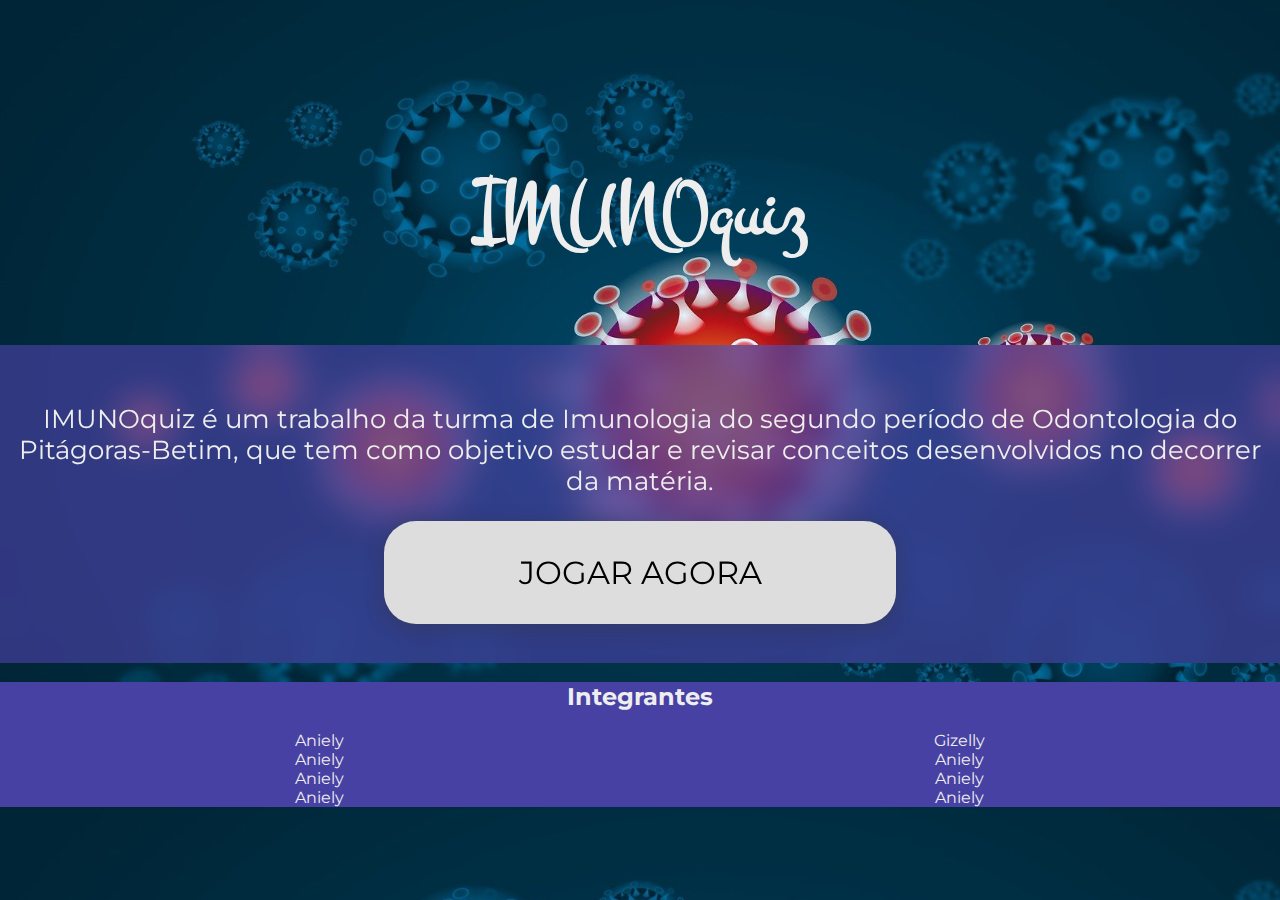
==== index.html @ 4851ad93 "integrantes" ====
<!DOCTYPE html>
<html>

<head>
    <meta name="theme-color" content="#2244aa">
    <meta http-equiv="Content-Type" content="text/html;charset=UTF-8">
    <title>Show do Milhão</title>

    <link href="https://fonts.googleapis.com/css2?family=Montez&family=Montserrat:wght@500&display=swap" rel="stylesheet">
    <link rel="stylesheet" href="./src/styles.css">
    <link rel="stylesheet" href="./src/index-style.css">
</head>

<body>
    <main>
        <div id="container">
            <h1>IMUNOquiz</h1>
            <section id="description">
                <p>IMUNOquiz é um trabalho da turma de Imunologia do segundo período de Odontologia do Pitágoras-Betim, que tem como objetivo estudar e revisar conceitos desenvolvidos no decorrer da matéria.</p>
                <a href="./game.html"><button>JOGAR AGORA</button></a>
            </section>
            <section id="instructions">

            </section>
        </div>
    </main>
    <footer>
        <h2>Integrantes</h2>
        <ul>
            <li>Aniely</li>
            <li>Gizelly</li>
            <li>Aniely</li>
            <li>Aniely</li>
            <li>Aniely</li>
            <li>Aniely</li>
            <li>Aniely</li>
            <li>Aniely</li>
        </ul>
    </footer>
</body>

</html>
---- src/styles.css ----
html{
    text-size-adjust: none;
}

main #container{
    width: 90%;
    margin: 0 auto;
}

body {
    text-align: center;
    color: #333333;
    font-family: Arial, Helvetica, sans-serif;
    background-color: #eeeeee;
    min-width: 100%;
    margin: 0 auto;
    font-size: 1em;
    height: 100%;   
}

h1{
    font-size: 2em;
    margin: 0;

}


main section#titulo{
    font-size: 2em;
}

main section#questao{
    font-size: 1.6em;
}


img {
    width: 90%;
}

button {
    font-size: 1.4em;
    border: none;
    background-color: #dddddd;
    border-radius: 1em;
    display: block;
    width: 80%;
    padding-top: 1em;
    padding-bottom: 1em;
    margin: 0.2em auto;
    box-shadow: 0px 4px 16px 4px #33333344;
}

button:hover{
    box-shadow: none;
}
---- src/index-style.css ----
html{
    text-size-adjust: none;
}

body{
    background-image: url(../files/corona.jpg);
    background-size: cover;
    background-color: #333333aa;
    color: #eeeeee;
    margin: 0;
    
  font-family: 'Montserrat', sans-serif;
}

ul{
    display: grid;
    grid-template-columns: auto auto;
    list-style-type: none;
    margin: 0;
    padding: 0;
}

li{
}

footer{
    position: relative;
    bottom: 0;
    background-color: #4841A4;
}


p {  
  font-size: 1.6em;
}


h1{
    font-family: 'Montez', cursive;
    font-size: 5em;
    margin: 2em 0 1em;
}

main #container{
    width: 100%;
}

section#description{
    background-color: #4841A4aa;
    padding: 2em 0;
    backdrop-filter: blur(1em);
}

button{
    font-family: 'Montserrat', sans-serif;
    font-size: 2em;
    width: 40%;
}

a{
    text-decoration: none;
}

@media only screen and (orientation: portrait) {
    h1{
        margin-top: 30%;
        font-size: 8em;
    }
    p{
        font-size: 2em;
    }
    section#description{
        padding: 4em 0;
    }
    button{
        width: 80%;
        font-size: 4em;
    }

    
    
}
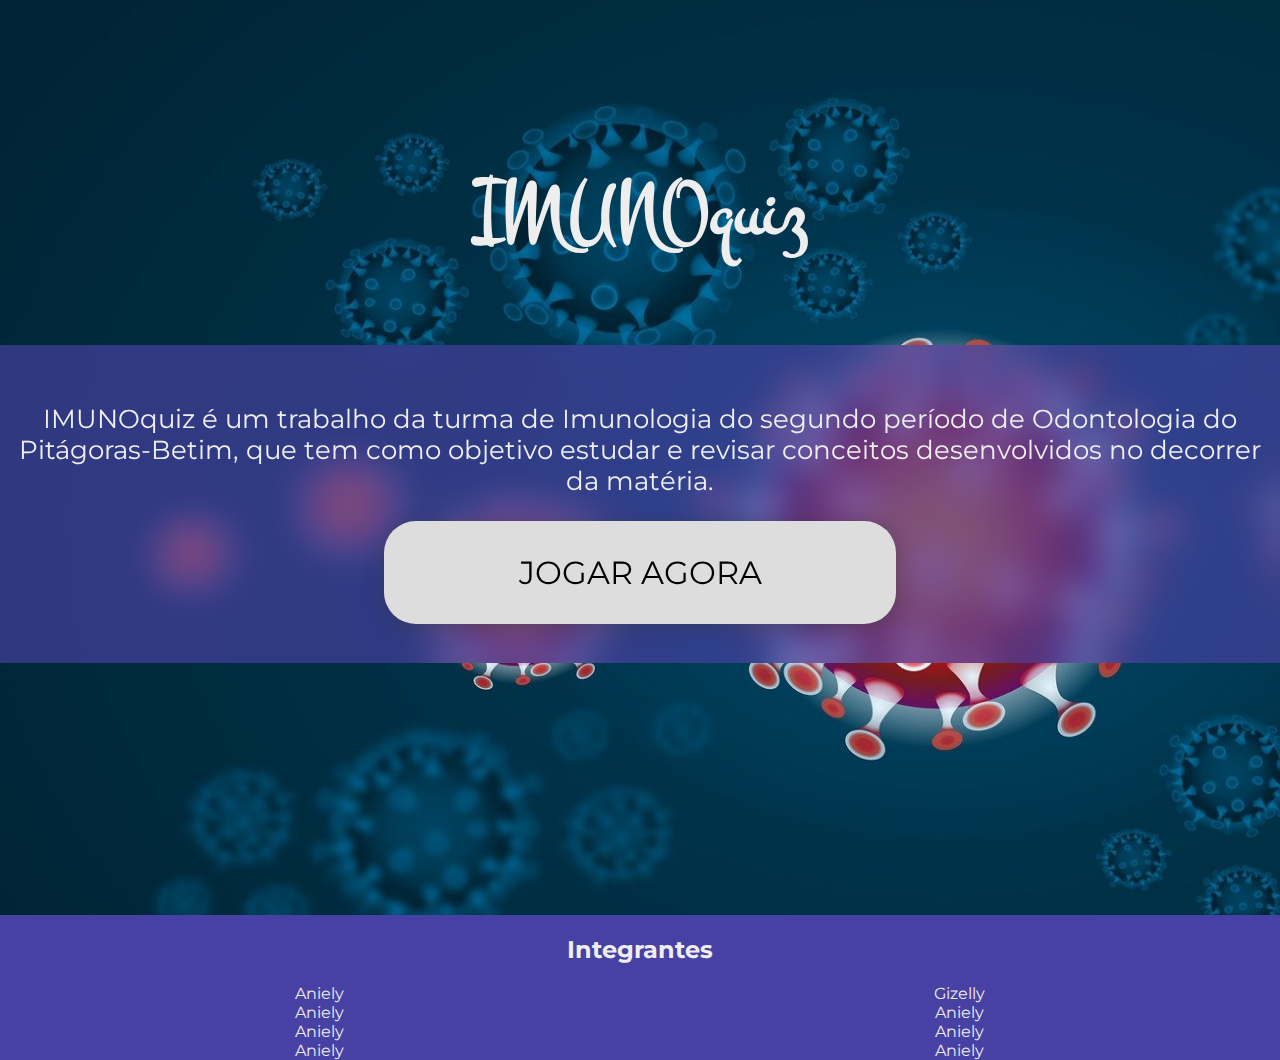
==== commit 076083fb: "footer - integrantes" ====
--- a/index.html
+++ b/index.html
@@ -12,8 +12,9 @@
 </head>
 
 <body>
+    <div id="container">
     <main>
-        <div id="container">
+       
             <h1>IMUNOquiz</h1>
             <section id="description">
                 <p>IMUNOquiz é um trabalho da turma de Imunologia do segundo período de Odontologia do Pitágoras-Betim, que tem como objetivo estudar e revisar conceitos desenvolvidos no decorrer da matéria.</p>
@@ -22,7 +23,7 @@
             <section id="instructions">
 
             </section>
-        </div>
+        
     </main>
     <footer>
         <h2>Integrantes</h2>
@@ -37,6 +38,7 @@
             <li>Aniely</li>
         </ul>
     </footer>
+</div>
 </body>
 
 </html>--- a/src/index-style.css
+++ b/src/index-style.css
@@ -24,7 +24,8 @@
 }
 
 footer{
-    position: relative;
+    width: 100%;
+    position: absolute;
     bottom: 0;
     background-color: #4841A4;
 }
@@ -41,7 +42,9 @@
     margin: 2em 0 1em;
 }
 
-main #container{
+#container{
+    position: relative;
+    min-height: 100vh;
     width: 100%;
 }
 
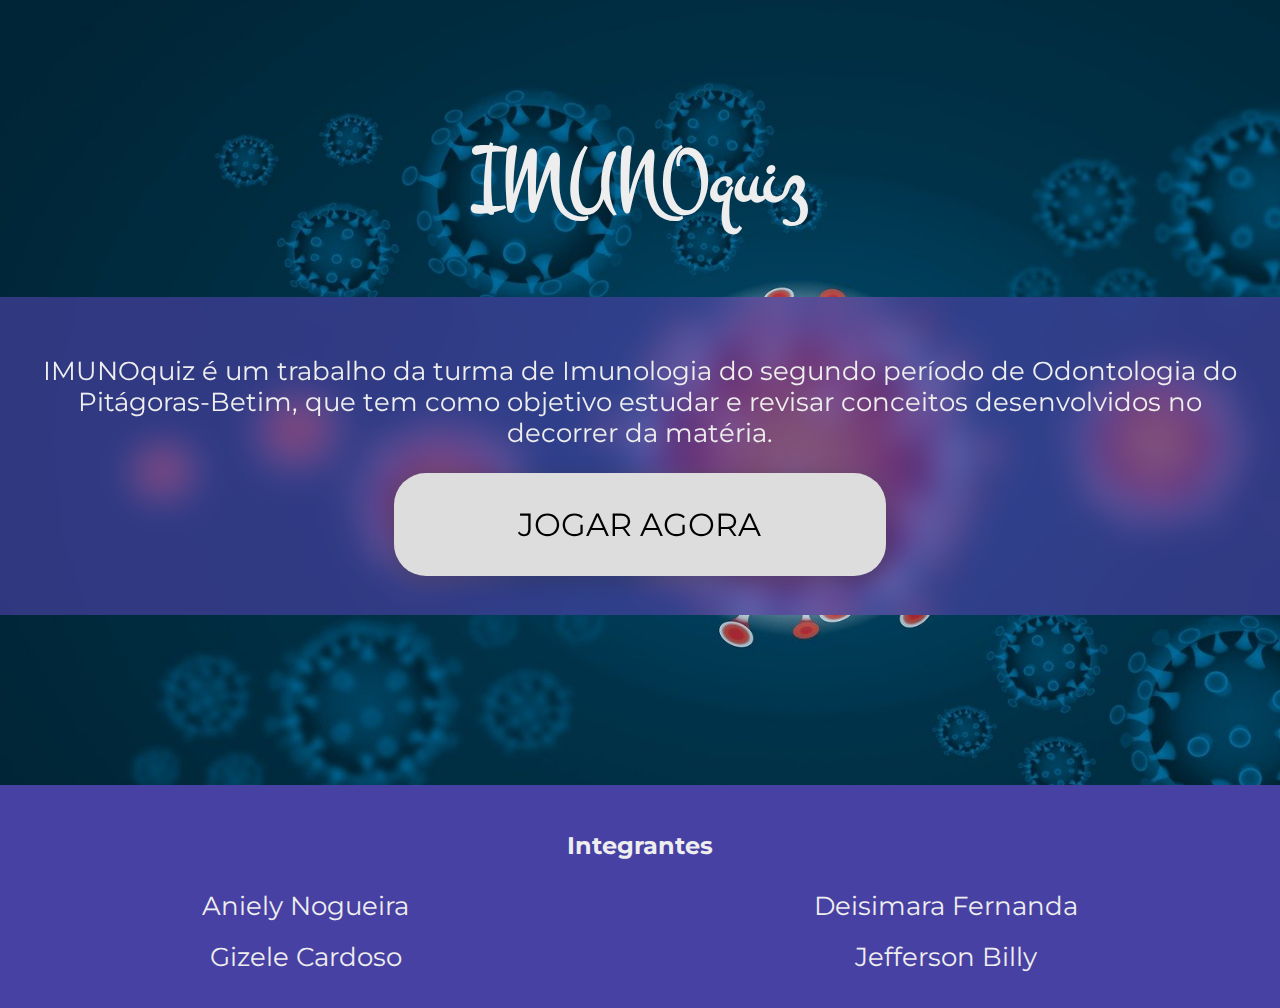
==== commit 13f5b4cc: "names" ====
--- a/index.html
+++ b/index.html
@@ -28,14 +28,10 @@
     <footer>
         <h2>Integrantes</h2>
         <ul>
-            <li>Aniely</li>
-            <li>Gizelly</li>
-            <li>Aniely</li>
-            <li>Aniely</li>
-            <li>Aniely</li>
-            <li>Aniely</li>
-            <li>Aniely</li>
-            <li>Aniely</li>
+            <li>Aniely Nogueira</li>
+            <li>Deisimara Fernanda</li>
+            <li>Gizele Cardoso</li>
+            <li>Jefferson Billy</li>
         </ul>
     </footer>
 </div>
--- a/src/styles.css
+++ b/src/styles.css
@@ -14,8 +14,7 @@
     background-color: #eeeeee;
     min-width: 100%;
     margin: 0 auto;
-    font-size: 1em;
-    height: 100%;   
+    font-size: 1em;   
 }
 
 h1{
@@ -33,18 +32,22 @@
     font-size: 1.6em;
 }
 
+img{
+    width: 16em;
+}
 
-img {
+button img {
     width: 90%;
 }
 
 button {
+    outline: none;
     font-size: 1.4em;
     border: none;
     background-color: #dddddd;
     border-radius: 1em;
     display: block;
-    width: 80%;
+    width: 60%;
     padding-top: 1em;
     padding-bottom: 1em;
     margin: 0.2em auto;
@@ -53,4 +56,48 @@
 
 button:hover{
     box-shadow: none;
+}
+
+div.placar{
+    width: 80%;
+    margin: 0 auto;
+    padding-top: 1.5em;
+    color: #eeeeee;
+    display: grid;
+    grid-template-columns: auto auto;
+    font-size: 1.6em;
+}
+
+div.placar div.acertos{
+    background-color: #00cc1188;    
+}
+
+div.placar div.erros{
+    background-color: #cc001188;
+}
+
+div.placar div.erros,
+div.placar div.acertos{
+    margin: 0 auto;
+    border-radius: 0.2em;
+    padding: 1em;
+    width: 60%;
+}
+
+div.placar div.erros h3,
+div.placar div.acertos h3{
+    margin: 0;
+}
+
+
+@media only screen and (orientation: portrait){
+    img{
+        width: 90%;
+    }
+    main #container{
+        width: 100%;
+    }
+    button{
+        width: 90%;
+    }
 }--- a/src/index-style.css
+++ b/src/index-style.css
@@ -3,11 +3,9 @@
 }
 
 body{
-    background-image: url(../files/corona.jpg);
-    background-size: cover;
-    background-color: #333333aa;
     color: #eeeeee;
     margin: 0;
+    
     
   font-family: 'Montserrat', sans-serif;
 }
@@ -18,14 +16,19 @@
     list-style-type: none;
     margin: 0;
     padding: 0;
+    font-size: 1.6em;
 }
 
 li{
+    padding: 0.4em;
 }
+
 
 footer{
     width: 100%;
-    position: absolute;
+    padding: 1.6em 0;
+    margin-top: 4em;
+    position: relative;
     bottom: 0;
     background-color: #4841A4;
 }
@@ -39,18 +42,22 @@
 h1{
     font-family: 'Montez', cursive;
     font-size: 5em;
-    margin: 2em 0 1em;
+    padding: 1.6em 0 0.8em;
 }
 
 #container{
+    background-image: url(../files/corona.jpg);
+    background-size: cover;
     position: relative;
     min-height: 100vh;
     width: 100%;
+    display: grid;
+    grid-template-rows: 80% auto;
 }
 
 section#description{
     background-color: #4841A4aa;
-    padding: 2em 0;
+    padding: 2em 1.6em;
     backdrop-filter: blur(1em);
 }
 
@@ -66,7 +73,6 @@
 
 @media only screen and (orientation: portrait) {
     h1{
-        margin-top: 30%;
         font-size: 8em;
     }
     p{
@@ -79,6 +85,10 @@
         width: 80%;
         font-size: 4em;
     }
+    ul{
+        grid-template-columns: auto;
+        font-size: 1.6em;
+    }
 
     
     
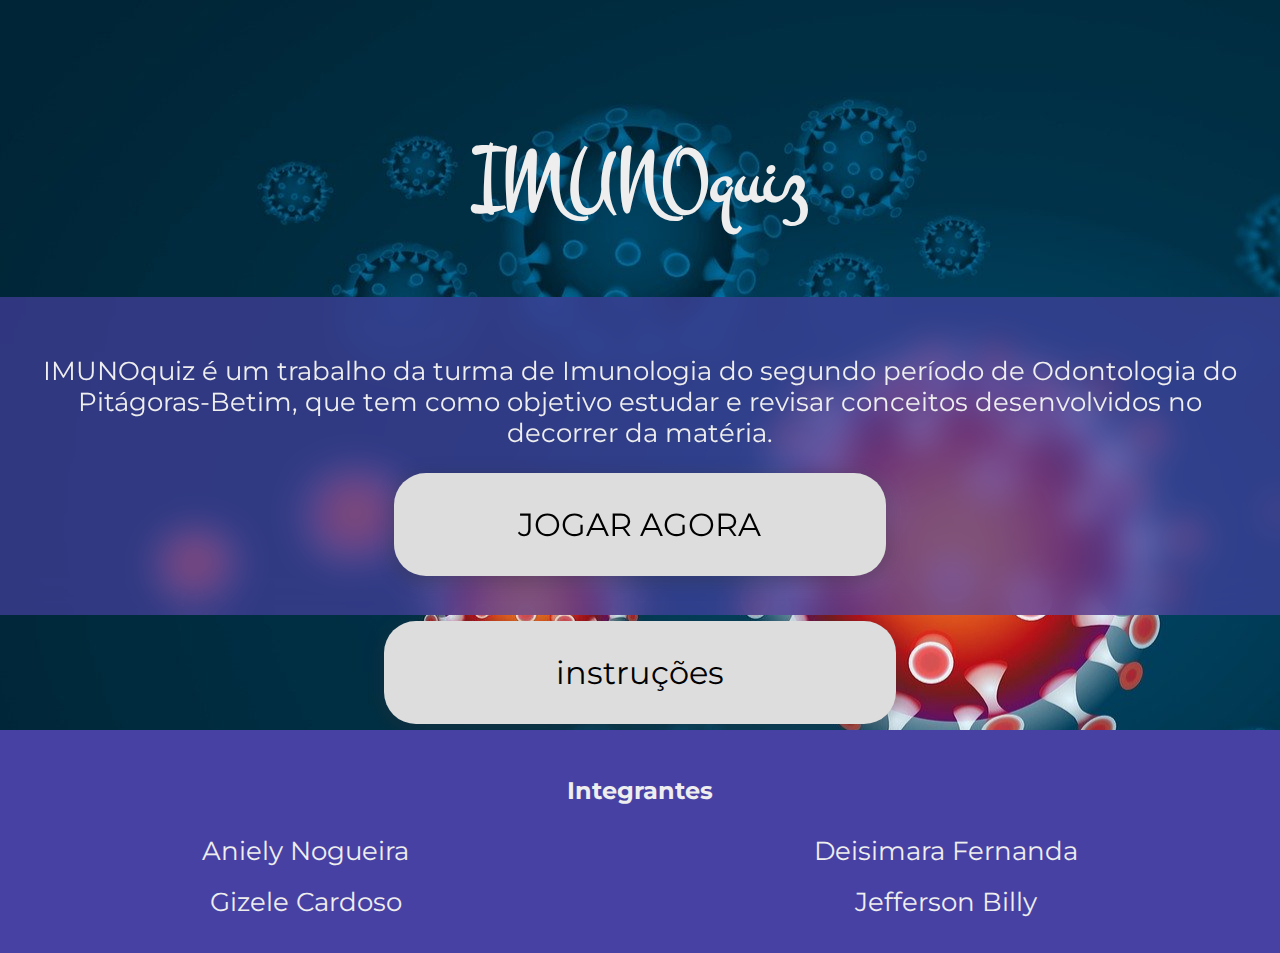
==== commit cd93b6f3: "instructions" ====
--- a/index.html
+++ b/index.html
@@ -20,11 +20,18 @@
                 <p>IMUNOquiz é um trabalho da turma de Imunologia do segundo período de Odontologia do Pitágoras-Betim, que tem como objetivo estudar e revisar conceitos desenvolvidos no decorrer da matéria.</p>
                 <a href="./game.html"><button>JOGAR AGORA</button></a>
             </section>
-            <section id="instructions">
+            
+            <button onclick="renderInstructions()"> instruções </button>  
+    </main>
 
-            </section>
-        
-    </main>
+    
+
+    <section class="instructions hide">
+        <h1>aqui estao as instruções!</h1>
+        <p>Lorem, ipsum dolor sit amet consectetur adipisicing elit. Similique ipsa architecto deserunt magnam error quisquam, fugit cupiditate expedita quibusdam facere ratione delectus. Nisi provident recusandae sit quos, non odio necessitatibus.</p>
+    </section>
+    
+    
     <footer>
         <h2>Integrantes</h2>
         <ul>
@@ -35,6 +42,13 @@
         </ul>
     </footer>
 </div>
+<script>
+    const instructionsElement = document.querySelector("section.instructions");
+
+    function renderInstructions(){
+    instructionsElement.classList.toggle("hide");
+}
+</script>
 </body>
 
 </html>--- a/src/index-style.css
+++ b/src/index-style.css
@@ -27,7 +27,6 @@
 footer{
     width: 100%;
     padding: 1.6em 0;
-    margin-top: 4em;
     position: relative;
     bottom: 0;
     background-color: #4841A4;
@@ -46,14 +45,19 @@
 }
 
 #container{
-    background-image: url(../files/corona.jpg);
-    background-size: cover;
+    background-color: #aaaaaa;
     position: relative;
+    height: auto;
     min-height: 100vh;
     width: 100%;
     display: grid;
-    grid-template-rows: 80% auto;
+    grid-template-rows: auto auto auto;
 }
+
+main{
+    background-image: url("../files/corona.jpg");
+}
+
 
 section#description{
     background-color: #4841A4aa;
@@ -71,6 +75,22 @@
     text-decoration: none;
 }
 
+.instructions{
+    background-color: #4841A4;
+    max-height: 500px;
+    transition: 1s;
+}
+
+.hide{
+    max-height: 0;
+    transition: 1s;
+    opacity: 0;
+    visibility: hidden;
+    
+    overflow: hidden;
+}
+
+
 @media only screen and (orientation: portrait) {
     h1{
         font-size: 8em;
@@ -87,7 +107,7 @@
     }
     ul{
         grid-template-columns: auto;
-        font-size: 1.6em;
+        font-size: 2.4em;
     }
 
     
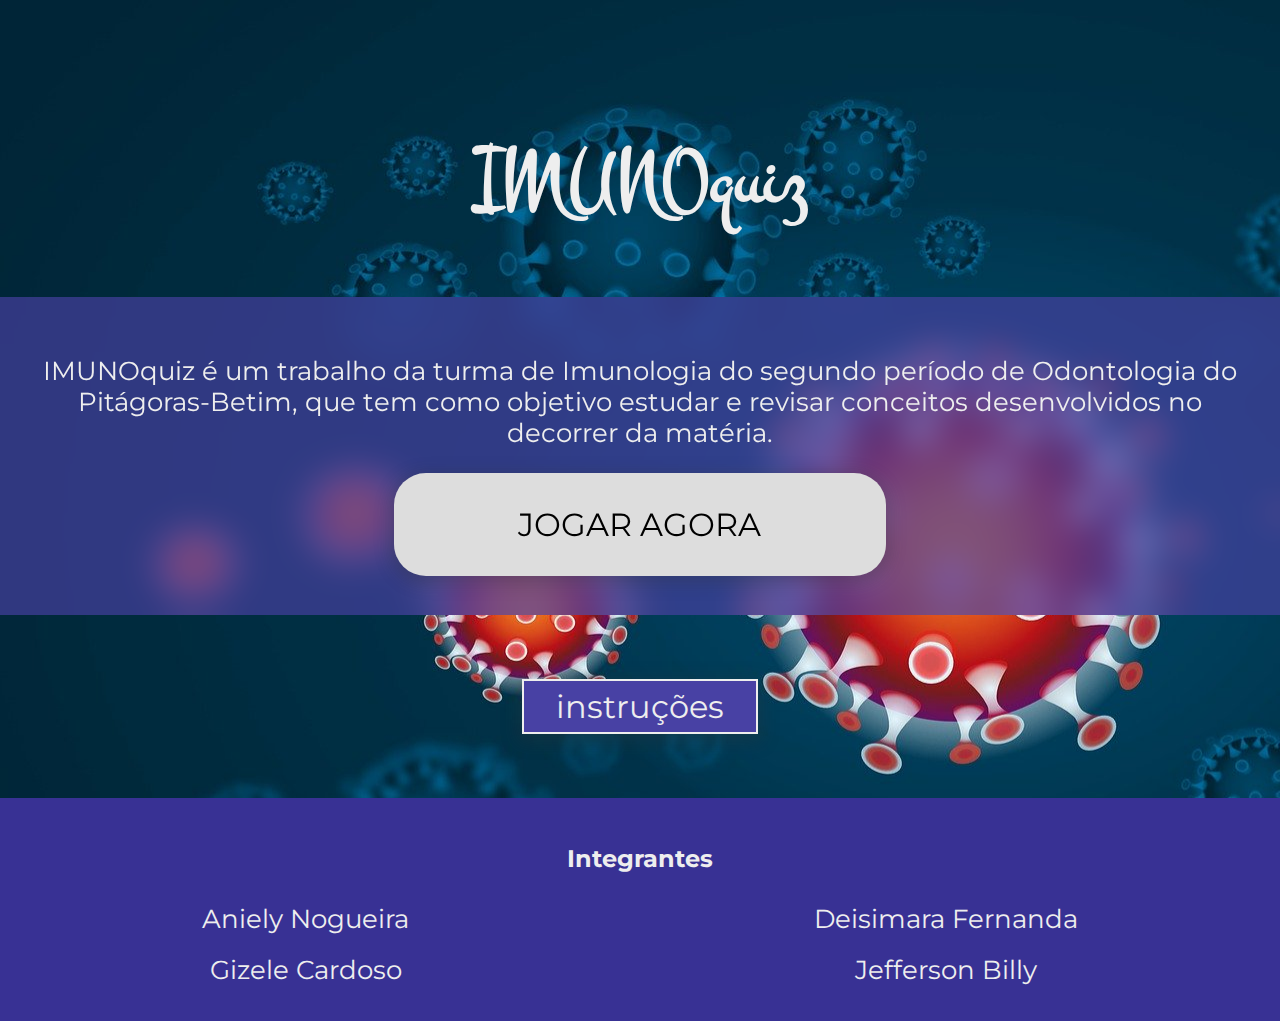
==== commit d4382bf2: "instructions" ====
--- a/index.html
+++ b/index.html
@@ -21,7 +21,7 @@
                 <a href="./game.html"><button>JOGAR AGORA</button></a>
             </section>
             
-            <button onclick="renderInstructions()"> instruções </button>  
+            <button id="instructions" onclick="renderInstructions()"> instruções </button>  
     </main>
 
     
--- a/src/index-style.css
+++ b/src/index-style.css
@@ -29,7 +29,7 @@
     padding: 1.6em 0;
     position: relative;
     bottom: 0;
-    background-color: #4841A4;
+    background-color: #383194;
 }
 
 
@@ -45,7 +45,7 @@
 }
 
 #container{
-    background-color: #aaaaaa;
+    background-color: #4841A4;
     position: relative;
     height: auto;
     min-height: 100vh;
@@ -77,21 +77,35 @@
 
 .instructions{
     background-color: #4841A4;
-    max-height: 500px;
-    transition: 1s;
+    max-height: 1500px;
+    transition: 1s ease-in-out;
 }
 
 .hide{
     max-height: 0;
-    transition: 1s;
+    transition: 1s ease-in-out;
+    transition-delay: max-height 50ms;
     opacity: 0;
     visibility: hidden;
     
     overflow: hidden;
 }
 
+button#instructions{
+    background-color: #4841A4;
+    color: #eeeeee;
+    padding: 0.2em 1em;
+    width: auto;
+    border-radius: 0;
+    border: solid 2px #eeeeee;
+    margin: 2em auto;
+}
+
 
 @media only screen and (orientation: portrait) {
+    footer h2{
+        font-size: 3em;
+    }
     h1{
         font-size: 8em;
     }
@@ -105,6 +119,10 @@
         width: 80%;
         font-size: 4em;
     }
+    button#instructions{
+        width: 60%;
+        font-size: 2.5em;
+    }
     ul{
         grid-template-columns: auto;
         font-size: 2.4em;
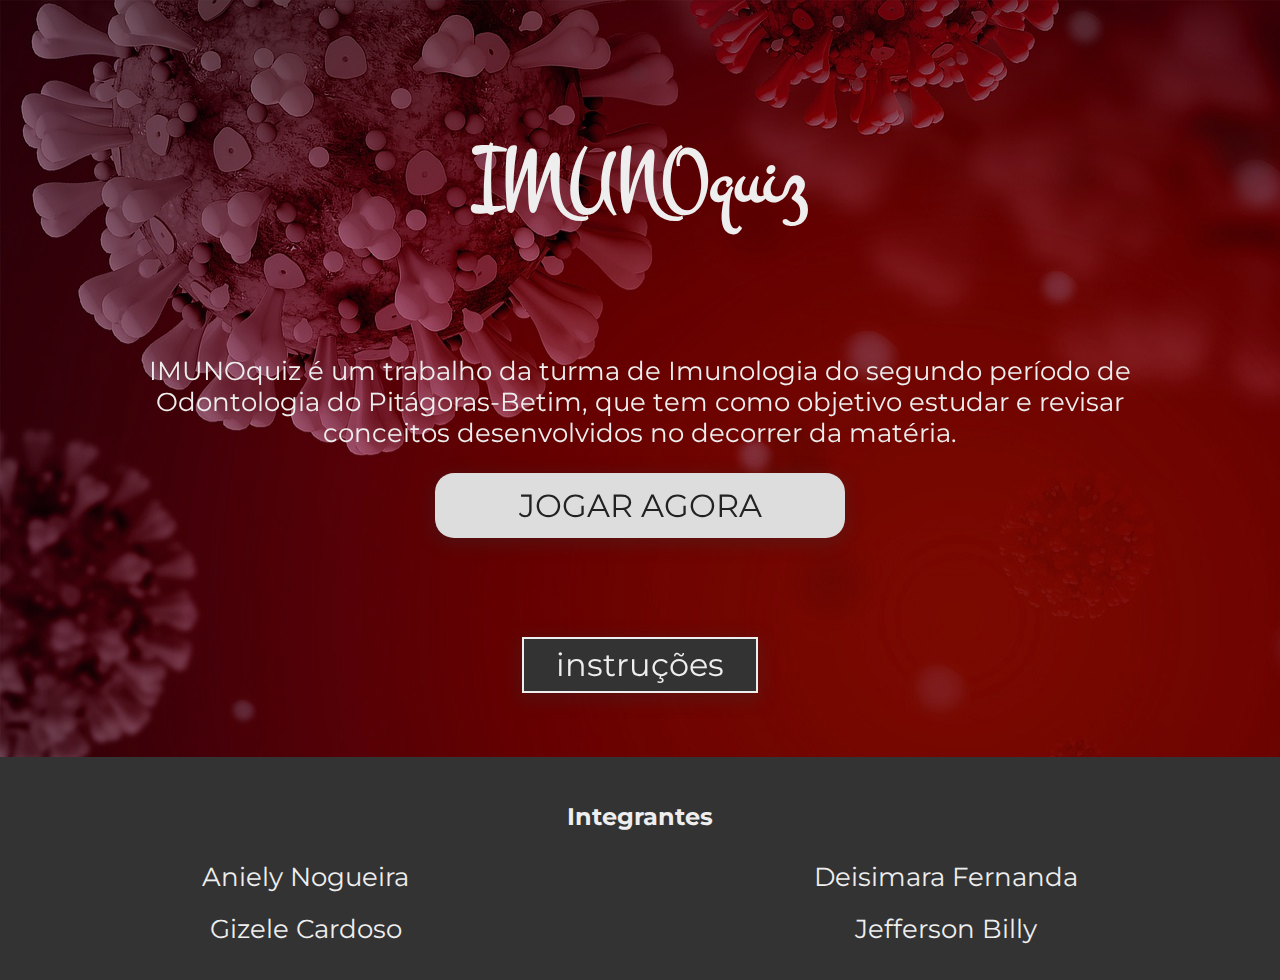
==== commit 2625ed8a: "css changes" ====
--- a/index.html
+++ b/index.html
@@ -27,8 +27,8 @@
     
 
     <section class="instructions hide">
-        <h1>aqui estao as instruções!</h1>
-        <p>Lorem, ipsum dolor sit amet consectetur adipisicing elit. Similique ipsa architecto deserunt magnam error quisquam, fugit cupiditate expedita quibusdam facere ratione delectus. Nisi provident recusandae sit quos, non odio necessitatibus.</p>
+        <h2>COMO JOGAR</h2>
+        <p>O jogo é composto por 5 perguntas escolhidas aleatoriamente de um banco de questões, a cada rodada você deve clicar na alternativa que acredita ser a correta. <strong>Atenção</strong>, apenas uma das alternativas está certa. Em seguida, aparecerá se sua resposta está correta ou não e o botão "próxima pergunta". Ao final, haverá o placar e gabarito para conferência.<br>BOA SORTE !!</p>
     </section>
     
     
--- a/src/styles.css
+++ b/src/styles.css
@@ -1,5 +1,9 @@
 html{
     text-size-adjust: none;
+}
+
+a {
+    text-decoration: none;
 }
 
 main #container{
@@ -9,9 +13,9 @@
 
 body {
     text-align: center;
-    color: #333333;
+    color: #eeeeee;
     font-family: Arial, Helvetica, sans-serif;
-    background-color: #eeeeee;
+    background-color: #550000;
     min-width: 100%;
     margin: 0 auto;
     font-size: 1em;   
@@ -32,25 +36,30 @@
     font-size: 1.6em;
 }
 
+section#questao h3{
+    margin-top: 2em;
+    margin-bottom: 0.8em;
+}
+
 img{
     width: 16em;
 }
 
 button img {
-    width: 90%;
+    width: 70%;
 }
 
 button {
     outline: none;
     font-size: 1.4em;
     border: none;
+    color: #222222;
     background-color: #dddddd;
-    border-radius: 1em;
+    border-radius: 0.6em;
     display: block;
     width: 60%;
-    padding-top: 1em;
-    padding-bottom: 1em;
-    margin: 0.2em auto;
+    padding: 0.4em;
+    margin: 0.1em auto;
     box-shadow: 0px 4px 16px 4px #33333344;
 }
 
@@ -59,7 +68,7 @@
 }
 
 div.placar{
-    width: 80%;
+    width: 60%;
     margin: 0 auto;
     padding-top: 1.5em;
     color: #eeeeee;
@@ -69,11 +78,11 @@
 }
 
 div.placar div.acertos{
-    background-color: #00cc1188;    
+    background-color: #009911;    
 }
 
 div.placar div.erros{
-    background-color: #cc001188;
+    background-color: #cc0011;
 }
 
 div.placar div.erros,
@@ -89,8 +98,20 @@
     margin: 0;
 }
 
+button.start{
+    margin: 2em auto;
+    background-color: #333333;
+    color: #eeeeee;
+    font-size: 2em;
+    border-radius: 10px;
+    border: solid 2px #eeeeee;
+}
+
 
 @media only screen and (orientation: portrait){
+    div.placar{
+        width: 80%;
+    }
     img{
         width: 90%;
     }
--- a/src/index-style.css
+++ b/src/index-style.css
@@ -29,7 +29,7 @@
     padding: 1.6em 0;
     position: relative;
     bottom: 0;
-    background-color: #383194;
+    background-color: #333333;
 }
 
 
@@ -45,7 +45,11 @@
 }
 
 #container{
-    background-color: #4841A4;
+    
+    background-repeat: no-repeat;
+    background-image: url("../files/coronavirus.jpg");
+
+    background-color: #550000;
     position: relative;
     height: auto;
     min-height: 100vh;
@@ -55,14 +59,15 @@
 }
 
 main{
-    background-image: url("../files/corona.jpg");
+    backdrop-filter: brightness(0.7);
 }
 
 
 section#description{
-    background-color: #4841A4aa;
+    width: 80%;
+    margin: 0 auto;
     padding: 2em 1.6em;
-    backdrop-filter: blur(1em);
+    
 }
 
 button{
@@ -76,9 +81,10 @@
 }
 
 .instructions{
-    background-color: #4841A4;
+    background-color: #660000;
     max-height: 1500px;
     transition: 1s ease-in-out;
+    padding: 0 10%;
 }
 
 .hide{
@@ -92,7 +98,7 @@
 }
 
 button#instructions{
-    background-color: #4841A4;
+    background-color: #333333;
     color: #eeeeee;
     padding: 0.2em 1em;
     width: auto;
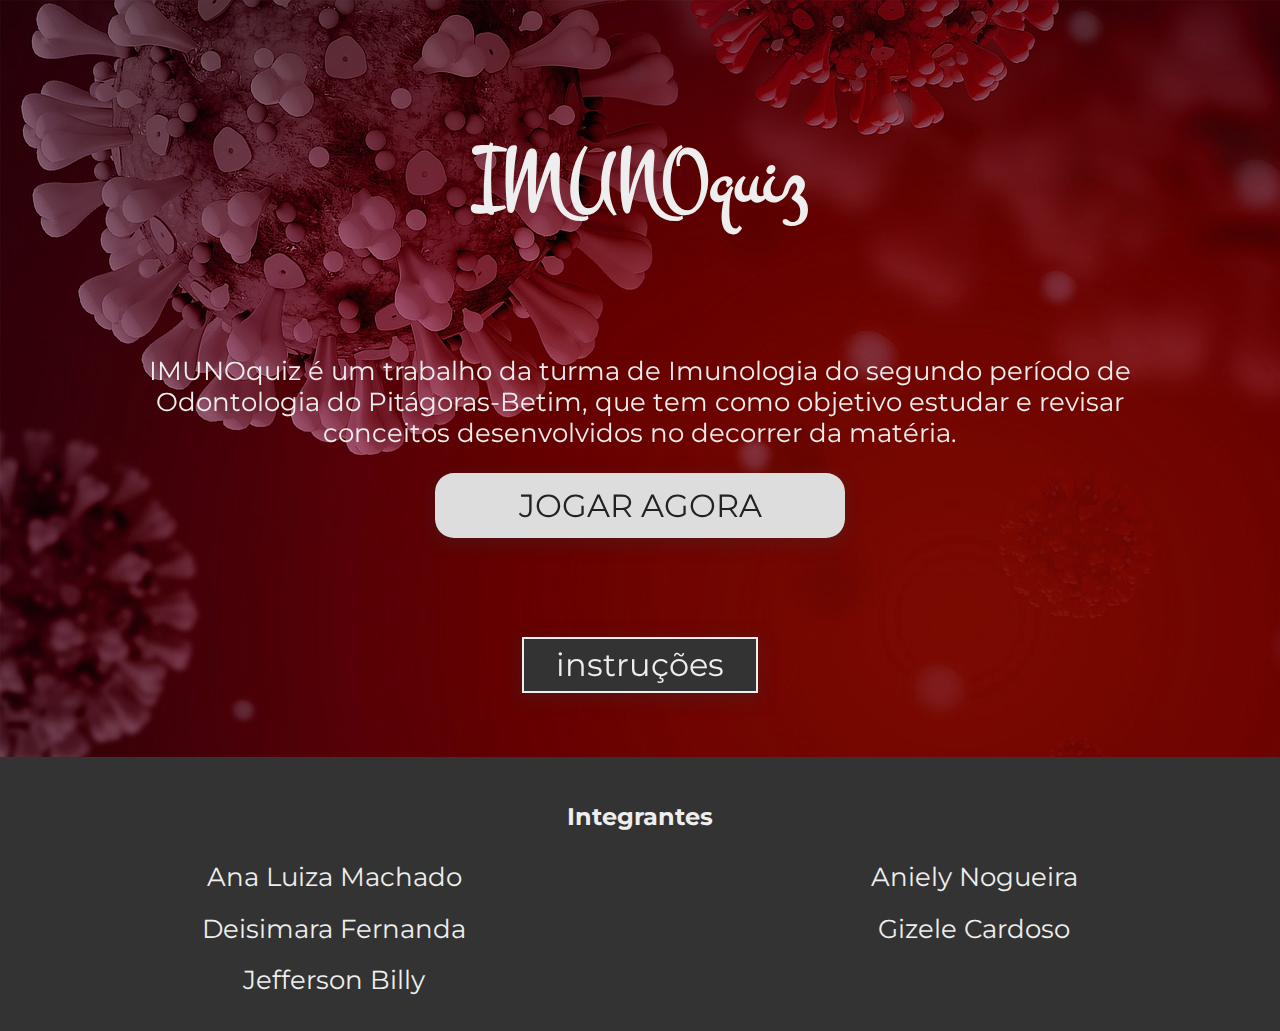
==== commit a7ec0f75: "correções" ====
--- a/index.html
+++ b/index.html
@@ -2,9 +2,10 @@
 <html>
 
 <head>
-    <meta name="theme-color" content="#2244aa">
+    <meta name="theme-color" content="#550000">
+    <link rel="shortcut icon" href="./files/favicon.png" type="image/x-icon">
     <meta http-equiv="Content-Type" content="text/html;charset=UTF-8">
-    <title>Show do Milhão</title>
+    <title>IMUNOquiz</title>
 
     <link href="https://fonts.googleapis.com/css2?family=Montez&family=Montserrat:wght@500&display=swap" rel="stylesheet">
     <link rel="stylesheet" href="./src/styles.css">
@@ -35,6 +36,7 @@
     <footer>
         <h2>Integrantes</h2>
         <ul>
+            <li>Ana Luiza Machado</li>
             <li>Aniely Nogueira</li>
             <li>Deisimara Fernanda</li>
             <li>Gizele Cardoso</li>
--- a/src/styles.css
+++ b/src/styles.css
@@ -49,6 +49,14 @@
     width: 70%;
 }
 
+button.gabarito{
+    padding: 0.1em;
+    background-color: #444444;
+    color: #eeeeee;
+    border-radius: 0.1em;
+    border: solid 2px #770000;
+}
+
 button {
     outline: none;
     font-size: 1.4em;
@@ -78,11 +86,15 @@
 }
 
 div.placar div.acertos{
-    background-color: #009911;    
+    color: #009911;
+    border: 4px solid #009911;
+    background-color: #eeeeee;    
 }
 
 div.placar div.erros{
-    background-color: #cc0011;
+    color: #cc0011;
+    border: 4px solid #cc0011;
+    background-color: #eeeeee;
 }
 
 div.placar div.erros,
@@ -93,8 +105,8 @@
     width: 60%;
 }
 
-div.placar div.erros h3,
-div.placar div.acertos h3{
+section#questao div.placar div.erros h3,
+section#questao div.placar div.acertos h3{
     margin: 0;
 }
 
@@ -119,6 +131,7 @@
         width: 100%;
     }
     button{
+        padding: 1em;
         width: 90%;
     }
 }